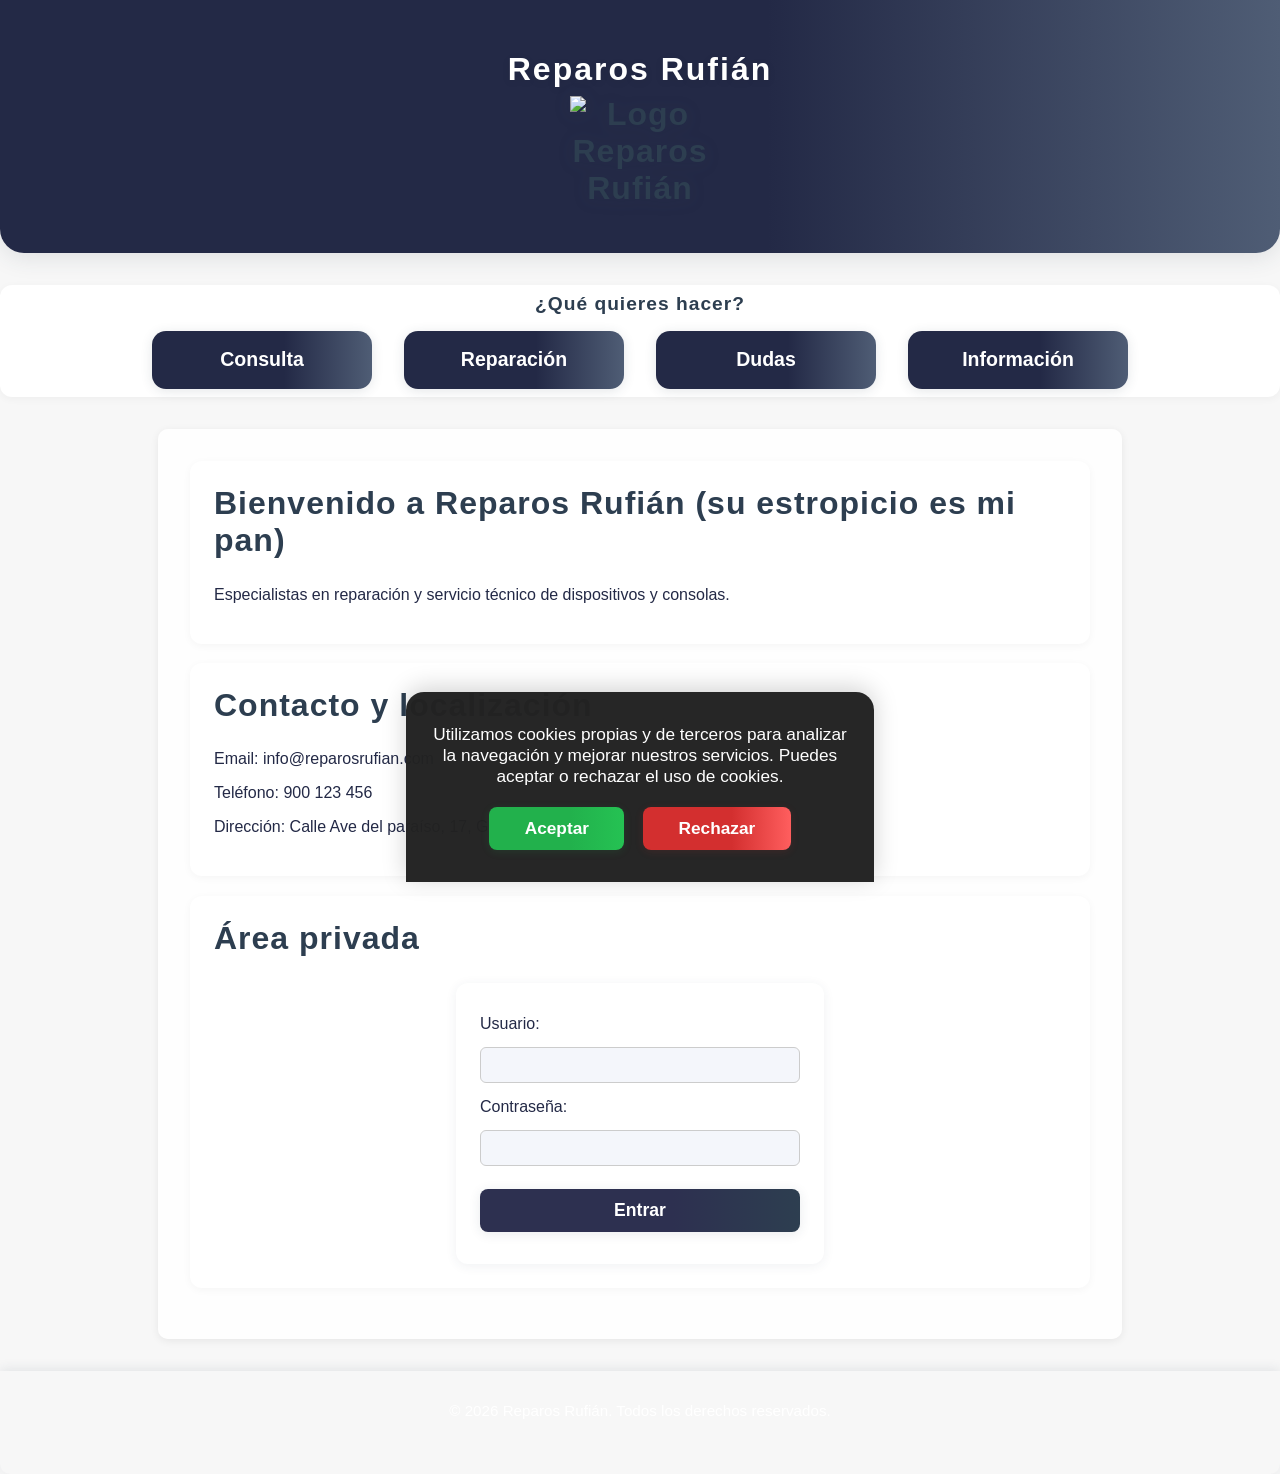
==== index.html @ eb34d046 "Add files via upload" ====
<!DOCTYPE html>
<html lang="es">
<head>
    <meta charset="UTF-8">
    <meta name="viewport" content="width=device-width, initial-scale=1.0, maximum-scale=1.0, user-scalable=no">
    <title>Reparos Rufián</title>
    <link rel="stylesheet" href="estilos.css">
    <style>
    /* Responsive styles for mobile */
    body {
        margin: 0;
        padding: 0;
        font-size: 1rem;
        background: #f7f7f7;
    }
    header h1 {
        font-size: 2rem;
        text-align: center;
        margin: 1rem 0 0.5rem 0;
    }
    header h2 img {
        max-width: 140px!important;
        margin: 0.5rem auto!important;
    }
    #menu-inicial {
        margin: 1rem 0;
        padding: 0.5rem;
    }
    #menu-inicial h2 {
        font-size: 1.2rem;
    }
    #menu-inicial div {
        flex-direction: row;
        gap: 2rem;
        width: auto;
        align-items: center;
        justify-content: center;
    }
    .menu-btn-soph {
        min-width: 220px;
        max-width: 220px;
        display: inline-flex;
        justify-content: center;
        align-items: center;
        font-size: 1.22rem!important;
        font-weight: 700!important;
        padding: 1.1rem 0!important;
        margin: 0;
        text-align: center;
    }
    main {
        padding: 0.5rem;
    }
    section {
        margin-bottom: 1.2rem;
        padding: 0.5rem;
        border-radius: 12px;
        background: #fff;
        box-shadow: 0 2px 8px rgba(0,0,0,0.04);
    }
    #contacto p, #privada p {
        font-size: 1rem;
        word-break: break-all;
    }
    #privada form {
        display: flex;
        flex-direction: column;
        gap: 0.7rem;
        max-width: 320px;
        margin: 0 auto;
    }
    #privada input {
        font-size: 1rem;
        padding: 0.5rem;
        border-radius: 6px;
        border: 1px solid #ccc;
    }
    #privada button {
        font-size: 1.1rem;
        padding: 0.7rem;
        border-radius: 8px;
        background: linear-gradient(90deg,#2d3050 60%,#2d3e50 100%);
        color: #fff;
        border: none;
        font-weight: 700;
        margin-top: 0.5rem;
        cursor: pointer;
    }
    footer {
        font-size: 0.95rem;
        text-align: center;
        padding: 1rem 0 2.5rem 0;
        background: #f7f7f7;
    }
    @media (min-width: 600px) {
        #menu-inicial div {
            flex-direction: row;
            gap: 2rem;
            width: auto;
            align-items: center;
        }
        .menu-btn-soph {
            max-width: none;
            width: auto;
        }
        main {
            padding: 2rem;
        }
        section {
            padding: 1.5rem;
        }
    }
    </style>
    <link rel="icon" type="image/png" href="logo1.png">
</head>
<body>
    <header>
        <h1>Reparos Rufián</h1>
        <h2><img src="C:\Users\david\Downloads\logo1.png" alt="Logo Reparos Rufián" style="max-width:220px;display:block;margin:1rem auto;"></h2>
    </header>
    <section id="menu-inicial" style="display:flex;flex-direction:column;align-items:center;justify-content:center;margin:2rem 0;">
        <h2>¿Qué quieres hacer?</h2>
        <div style="display:flex;gap:2rem;flex-wrap:wrap;justify-content:center;">
            <a href="consulta.html" class="menu-btn-soph">Consulta</a>
            <a href="reparacion.html" class="menu-btn-soph">Reparación</a>
            <a href="dudas.html" class="menu-btn-soph">Dudas</a>
            <a href="info.html" class="menu-btn-soph">Información</a>
        </div>
    </section>
    <main>
        <section id="inicio">
            <h2>Bienvenido a Reparos Rufián (su estropicio es mi pan)</h2>
            
            <p>Especialistas en reparación y servicio técnico de dispositivos y consolas.</p>
        </section>
        <!-- Sección de servicios eliminada, ahora está en info.html -->
        <!-- Sección de tarifas eliminada, ahora está en info.html -->
        <!-- Sección de sobre nosotros eliminada, ahora está en info.html -->
        <section id="contacto">
            <h2>Contacto y localización</h2>
            <p>Email: info@reparosrufian.com</p>
            <p>Teléfono: 900 123 456</p>
            <p>Dirección: Calle Ave del paraíso, 17, Guarromán, Jaén </p>
        </section>
        <section id="privada">
            <h2>Área privada</h2>
            <form>
                <label for="usuario">Usuario:</label>
                <input type="text" id="usuario" name="usuario" required>
                <label for="clave">Contraseña:</label>
                <input type="password" id="clave" name="clave" required>
                <button type="submit">Entrar</button>
            </form>
        </section>
    </main>
    <footer>
        <p>&copy; 2026 Reparos Rufián. Todos los derechos reservados.</p>
        <div id="cookie-popup" style="position:fixed;left:0;right:0;bottom:2vh;background:rgba(34,34,34,0.98);color:#fff;padding:2rem 1.5rem;display:none;flex-direction:column;align-items:center;gap:1.2rem;z-index:1000;box-shadow:0 -4px 24px rgba(0,0,0,0.18);font-size:1.08rem;border-radius:18px 18px 0 0;animation:slideUp 0.7s cubic-bezier(.4,1.4,.6,1) 1;max-width:420px;margin:auto;right:0;left:0;">
            <span style="text-align:center;">Utilizamos cookies propias y de terceros para analizar la navegación y mejorar nuestros servicios. Puedes aceptar o rechazar el uso de cookies.</span>
            <div style="display:flex;gap:1.2rem;justify-content:center;">
                <button id="aceptarCookies" style="padding:0.7rem 2.2rem;background:linear-gradient(90deg,#22B14C 60%,#25C253 100%);color:#fff;border:none;border-radius:8px;font-weight:700;cursor:pointer;font-size:1.08rem;box-shadow:0 2px 8px rgba(34,177,76,0.13);transition:background 0.2s;">Aceptar</button>
                <button id="rechazarCookies" style="padding:0.7rem 2.2rem;background:linear-gradient(90deg,#d32f2f 60%,#ff5e5e 100%);color:#fff;border:none;border-radius:8px;font-weight:700;cursor:pointer;font-size:1.08rem;box-shadow:0 2px 8px rgba(211,47,47,0.13);transition:background 0.2s;">Rechazar</button>
            </div>
        </div>
        <style>
        @keyframes slideUp {
            from { transform: translateY(100%); opacity: 0; }
            to { transform: translateY(0); opacity: 1; }
        }
        </style>
        <script>
        // Cookies popup logic
        function setCookie(name, value, days) {
            let expires = "";
            if (days) {
                const date = new Date();
                date.setTime(date.getTime() + (days*24*60*60*1000));
                expires = "; expires=" + date.toUTCString();
            }
            document.cookie = name + "=" + (value || "")  + expires + "; path=/";
        }
        function getCookie(name) {
            const nameEQ = name + "=";
            const ca = document.cookie.split(';');
            for(let i=0;i < ca.length;i++) {
                let c = ca[i];
                while (c.charAt(0)==' ') c = c.substring(1,c.length);
                if (c.indexOf(nameEQ) == 0) return c.substring(nameEQ.length,c.length);
            }
            return null;
        }
        window.addEventListener('DOMContentLoaded', function() {
            const popup = document.getElementById('cookie-popup');
            const btnAceptar = document.getElementById('aceptarCookies');
            const btnRechazar = document.getElementById('rechazarCookies');
            if(getCookie('cookiesAceptadas')) {
                popup.style.display = 'none';
            } else {
                popup.style.display = 'flex';
            }
            btnAceptar.onclick = function() {
                setCookie('cookiesAceptadas','si',365);
                popup.style.display = 'none';
            };
            btnRechazar.onclick = function() {
                setCookie('cookiesAceptadas','no',365);
                popup.style.display = 'none';
            };
        });
        </script>
        <script>
        const btn = document.getElementById('toggleNosotros');
        const contenido = document.getElementById('contenidoNosotros');
        btn.addEventListener('click', function() {
            if (contenido.style.display === 'none') {
                contenido.style.display = 'block';
                btn.textContent = 'Ocultar';
            } else {
                contenido.style.display = 'none';
                btn.textContent = 'Ver más';
            }
        });
        </script>
    </footer>
</body>
</html>
---- estilos.css ----
body {
    font-family: 'Segoe UI', 'Roboto', Arial, sans-serif;
    margin: 0;
    padding: 0;
    min-height: 100vh;
    background: linear-gradient(120deg, #e0e7ff 0%, #f7f7f7 100%);
    color: #232946;
    box-sizing: border-box;
}

header {
    background: linear-gradient(90deg, #232946 60%, #4f5d75 100%);
    color: #fff;
    padding: 2.2rem 0 1.2rem 0;
    text-align: center;
    box-shadow: 0 4px 24px rgba(44,62,80,0.13);
    border-radius: 0 0 24px 24px;
    position: relative;
}

header h1 {
    margin: 0 0 0.5rem 0;
    font-size: 2.5rem;
    letter-spacing: 2px;
    font-weight: 800;
    text-shadow: 0 2px 8px rgba(0,0,0,0.08);
}

header img {
    max-width: 120px;
    margin: 1rem auto 0 auto;
    display: block;
    filter: drop-shadow(0 2px 8px rgba(44,62,80,0.13));
}

main {
    max-width: 900px;
    margin: 2.5rem auto;
    padding: 2rem 1.5rem;
    background: rgba(255,255,255,0.98);
    border-radius: 18px;
    box-shadow: 0 4px 32px rgba(44,62,80,0.10);
    position: relative;
    z-index: 1;
}

section, .card {
    margin-bottom: 2.5rem;
    background: #f4f6fb;
    border-radius: 14px;
    box-shadow: 0 2px 12px rgba(44,62,80,0.07);
    padding: 2rem 1.5rem;
    transition: box-shadow 0.2s;
}

section:hover, .card:hover {
    box-shadow: 0 6px 24px rgba(44,62,80,0.13);
}

h2 {
    color: #232946;
    margin-top: 0;
    font-size: 2rem;
    font-weight: 700;
    letter-spacing: 1px;
}

form {
    display: flex;
    flex-direction: column;
    gap: 1.1rem;
    max-width: 420px;
    margin: 0 auto;
    background: #fff;
    border-radius: 12px;
    box-shadow: 0 2px 12px rgba(44,62,80,0.07);
    padding: 2rem 1.5rem;
}

form label {
    font-weight: 600;
    color: #232946;
    margin-bottom: 0.2rem;
}

form input, form textarea, form select {
    padding: 0.8rem 1rem;
    border-radius: 8px;
    border: 1.5px solid #b8c1ec;
    font-size: 1.08rem;
    background: #f4f6fb;
    transition: border 0.2s, box-shadow 0.2s;
    outline: none;
    margin-bottom: 0.2rem;
}

form input:focus, form textarea:focus, form select:focus {
    border: 1.5px solid #232946;
    box-shadow: 0 2px 8px rgba(44,62,80,0.10);
}

form button {
    background: linear-gradient(90deg, #232946 60%, #4f5d75 100%);
    color: #fff;
    border: none;
    border-radius: 8px;
    padding: 1rem 0;
    font-size: 1.15rem;
    font-weight: 700;
    cursor: pointer;
    box-shadow: 0 2px 12px rgba(44,62,80,0.10);
    transition: background 0.2s, box-shadow 0.2s, color 0.2s;
    margin-top: 0.5rem;
}

form button:hover {
    background: linear-gradient(90deg, #4f5d75 60%, #232946 100%);
    color: #ffb347;
    box-shadow: 0 4px 18px rgba(44,62,80,0.18);
}

.menu-btn-soph {
    padding: 1.1rem 2.3rem!important;
    background: linear-gradient(90deg,#232946 60%,#4f5d75 100%)!important;
    color: #fff!important;
    border-radius: 14px!important;
    text-decoration: none!important;
    font-size: 1.22rem!important;
    font-weight: 700!important;
    box-shadow: 0 2px 12px rgba(44,62,80,0.13)!important;
    border: none!important;
    transition: background 0.2s, box-shadow 0.2s, color 0.2s;
    margin: 0.5rem 0.5rem;
    display: inline-block;
}

.menu-btn-soph:hover {
    background: linear-gradient(90deg,#4f5d75 60%,#232946 100%)!important;
    color: #ffb347!important;
    box-shadow: 0 4px 18px rgba(44,62,80,0.18)!important;
}

footer {
    background: linear-gradient(90deg, #232946 60%, #4f5d75 100%);
    color: #fff;
    text-align: center;
    padding: 1.5rem 0 1rem 0;
    margin-top: 2rem;
    border-radius: 0 0 18px 18px;
    box-shadow: 0 -2px 12px rgba(44,62,80,0.10);
    font-size: 1.08rem;
}

ul {
    padding-left: 1.2rem;
}

@media (max-width: 900px) {
    main {
        padding: 1rem 0.5rem;
    }
    section, .card {
        padding: 1.2rem 0.5rem;
    }
}

@media (max-width: 700px) {
    main {
        padding: 0.5rem;
    }
    section, .card {
        padding: 0.7rem 0.2rem;
    }
    header img {
        max-width: 80px;
    }
    h2 {
        font-size: 1.3rem;
    }
}

nav ul {
    list-style: none;
    padding: 0;
    margin: 0;
    display: flex;
    justify-content: center;
    flex-wrap: wrap;
}

nav ul li {
    margin: 0 1rem;
}

nav ul li a {
    color: #fff;
    text-decoration: none;
    font-weight: 500;
    transition: color 0.2s;
    background-image: "C:\Users\david\Desktop\SISI\Rufián calvo.png";
}

nav ul li a:hover {
    color: #ffb347;
}

main {
    max-width: 900px;
    margin: 2rem auto;
    padding: 1rem;
    background: rgba(255,255,255,0.92) url("C:\Users\david\Desktop\SISI\Rufián calvo.png") left bottom;
    background-size: 180px auto;
    border-radius: 10px;
    box-shadow: 0 2px 8px rgba(0,0,0,0.07);
    background-image: "C:\Users\david\Desktop\SISI\Rufián calvo.png";
}

section {
    margin-bottom: 2.5rem;
}

h2 {
    color: #2d3e50;
    margin-top: 0;
}

form {
    display: flex;
    flex-direction: column;
    gap: 0.7rem;
    max-width: 400px;
    margin: 0 auto;
}

form label {
    font-weight: 500;
}

form input, form textarea, form button {
    padding: 0.5rem;
    border-radius: 5px;
    border: 1px solid #bbb;
    font-size: 1rem;
}

form button {
    background: #2d3e50;
    color: #fff;
    border: none;
    cursor: pointer;
    font-weight: 600;
    transition: 0.2s;
}

form button:hover {
    background: #ffb347;
    color: #222;
}

ul {
    padding-left: 1.2rem;
}

footer {
    background: #2d3e50;
    color: #fff;
    text-align: center;
    padding: 1rem 0;
    margin-top: 2rem;
    border-radius: 0 0 10px 10px;
}

@media (max-width: 700px) {
    main {
        padding: 0.5rem;
    }
    nav ul {
        flex-direction: column;
        gap: 0.5rem;
    }
    section {
        margin-bottom: 1.5rem;
    }
}
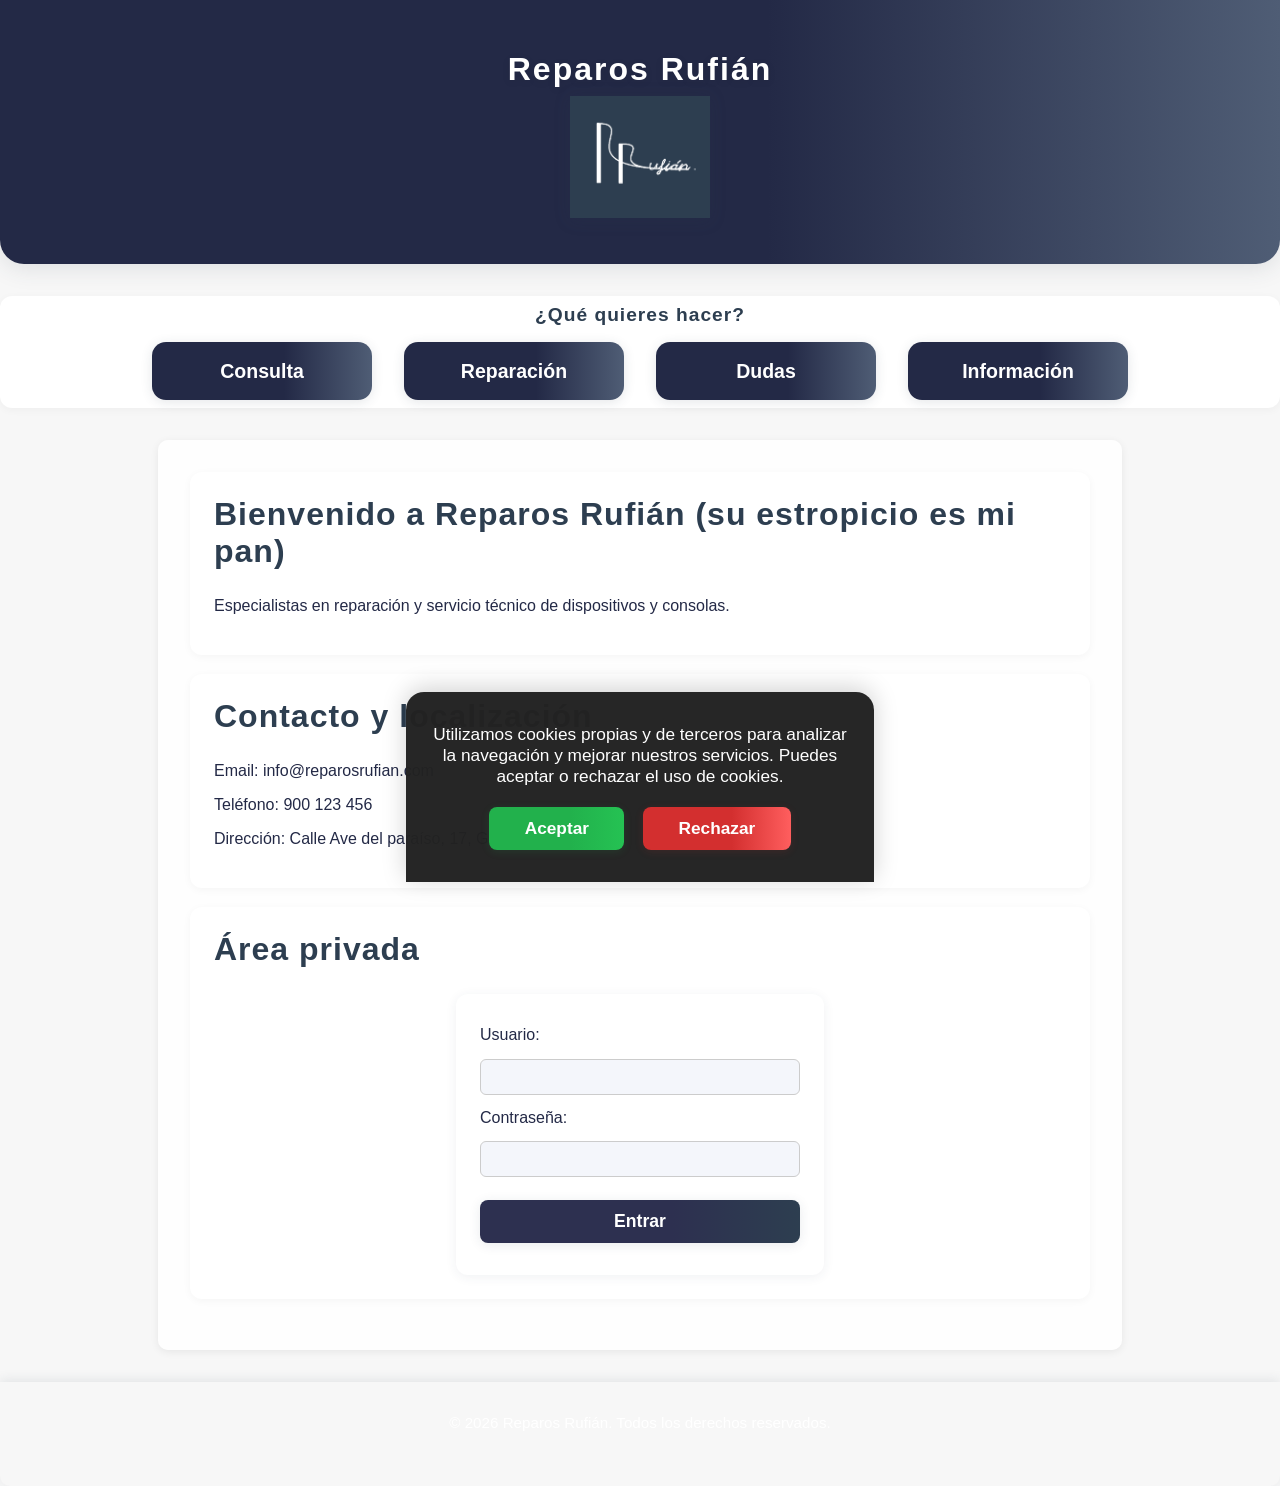
==== commit 279d39bb: "Fix HTML encoding issues and clean up structure" ====
--- a/index.html
+++ b/index.html
@@ -116,7 +116,9 @@
 <body>
     <header>
         <h1>Reparos Rufián</h1>
-        <h2><img src="C:\Users\david\Downloads\logo1.png" alt="Logo Reparos Rufián" style="max-width:220px;display:block;margin:1rem auto;"></h2>
+        <h2>
+            <img src="logo1.png" alt="Logo Reparos Rufián" style="max-width:120px;vertical-align:middle;margin-left:1rem;">
+        </h2>    
     </header>
     <section id="menu-inicial" style="display:flex;flex-direction:column;align-items:center;justify-content:center;margin:2rem 0;">
         <h2>¿Qué quieres hacer?</h2>
@@ -224,3 +226,4 @@
     </footer>
 </body>
 </html>
+
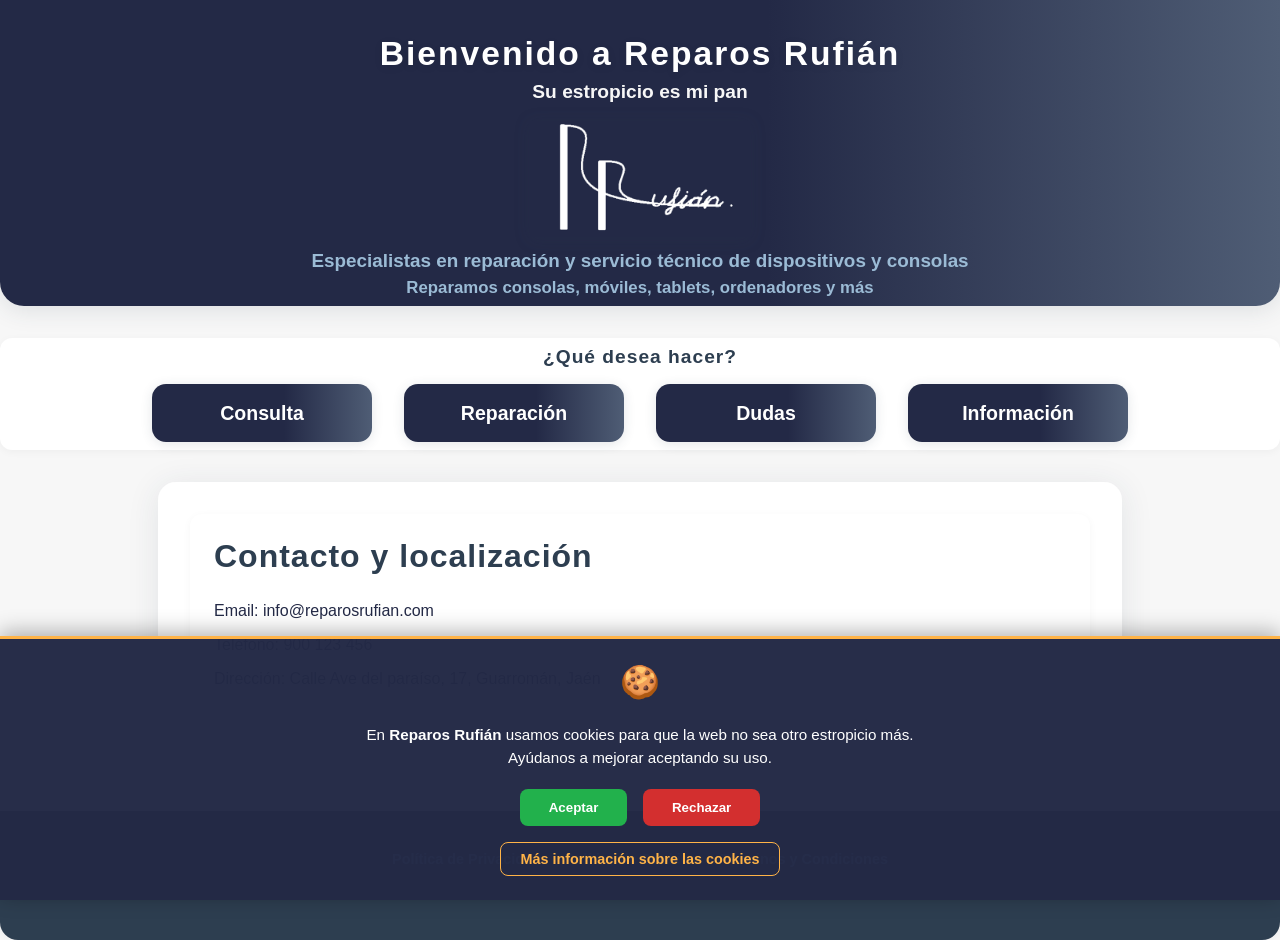
==== commit b7d257d6: "Add files via upload" ====
--- a/index.html
+++ b/index.html
@@ -21,6 +21,7 @@
     header h2 img {
         max-width: 140px!important;
         margin: 0.5rem auto!important;
+        
     }
     #menu-inicial {
         margin: 1rem 0;
@@ -114,14 +115,15 @@
     <link rel="icon" type="image/png" href="logo1.png">
 </head>
 <body>
-    <header>
-        <h1>Reparos Rufián</h1>
-        <h2>
-            <img src="logo1.png" alt="Logo Reparos Rufián" style="max-width:120px;vertical-align:middle;margin-left:1rem;">
-        </h2>    
+    <header style="display: flex; flex-direction: column; align-items: center; gap: 0.3rem; padding-bottom: 0.5rem;">
+        <h1 style="margin: 0; font-size: 2.1rem; text-align: center;">Bienvenido a Reparos Rufián</h1>
+        <div style="font-size: 1.20rem; font-weight: 700; color: #f7f7f7; margin-top: 0.2rem; text-align: center; ">Su estropicio es mi pan</div>
+        <img src="logo1.png" alt="Logo Reparos Rufián" style="max-width: 220px; margin: 0.8rem auto 0.3rem auto; display: block;">
+        <div style="font-size: 1.18rem; font-weight: 700; color: #9bbbd5; margin-top: 0.2rem; text-align: center; ">Especialistas en reparación y servicio técnico de dispositivos y consolas</div>
+        <div style="font-size: 1.05rem; color: #9bbbd5; margin-top: 0.1rem; text-align: center; font-weight: 600; ">Reparamos consolas, móviles, tablets, ordenadores y más</div>
     </header>
     <section id="menu-inicial" style="display:flex;flex-direction:column;align-items:center;justify-content:center;margin:2rem 0;">
-        <h2>¿Qué quieres hacer?</h2>
+        <h2>¿Qué desea hacer?</h2>
         <div style="display:flex;gap:2rem;flex-wrap:wrap;justify-content:center;">
             <a href="consulta.html" class="menu-btn-soph">Consulta</a>
             <a href="reparacion.html" class="menu-btn-soph">Reparación</a>
@@ -130,11 +132,6 @@
         </div>
     </section>
     <main>
-        <section id="inicio">
-            <h2>Bienvenido a Reparos Rufián (su estropicio es mi pan)</h2>
-            
-            <p>Especialistas en reparación y servicio técnico de dispositivos y consolas.</p>
-        </section>
         <!-- Sección de servicios eliminada, ahora está en info.html -->
         <!-- Sección de tarifas eliminada, ahora está en info.html -->
         <!-- Sección de sobre nosotros eliminada, ahora está en info.html -->
@@ -144,86 +141,86 @@
             <p>Teléfono: 900 123 456</p>
             <p>Dirección: Calle Ave del paraíso, 17, Guarromán, Jaén </p>
         </section>
-        <section id="privada">
-            <h2>Área privada</h2>
-            <form>
-                <label for="usuario">Usuario:</label>
-                <input type="text" id="usuario" name="usuario" required>
-                <label for="clave">Contraseña:</label>
-                <input type="password" id="clave" name="clave" required>
-                <button type="submit">Entrar</button>
-            </form>
-        </section>
     </main>
-    <footer>
-        <p>&copy; 2026 Reparos Rufián. Todos los derechos reservados.</p>
-        <div id="cookie-popup" style="position:fixed;left:0;right:0;bottom:2vh;background:rgba(34,34,34,0.98);color:#fff;padding:2rem 1.5rem;display:none;flex-direction:column;align-items:center;gap:1.2rem;z-index:1000;box-shadow:0 -4px 24px rgba(0,0,0,0.18);font-size:1.08rem;border-radius:18px 18px 0 0;animation:slideUp 0.7s cubic-bezier(.4,1.4,.6,1) 1;max-width:420px;margin:auto;right:0;left:0;">
-            <span style="text-align:center;">Utilizamos cookies propias y de terceros para analizar la navegación y mejorar nuestros servicios. Puedes aceptar o rechazar el uso de cookies.</span>
-            <div style="display:flex;gap:1.2rem;justify-content:center;">
-                <button id="aceptarCookies" style="padding:0.7rem 2.2rem;background:linear-gradient(90deg,#22B14C 60%,#25C253 100%);color:#fff;border:none;border-radius:8px;font-weight:700;cursor:pointer;font-size:1.08rem;box-shadow:0 2px 8px rgba(34,177,76,0.13);transition:background 0.2s;">Aceptar</button>
-                <button id="rechazarCookies" style="padding:0.7rem 2.2rem;background:linear-gradient(90deg,#d32f2f 60%,#ff5e5e 100%);color:#fff;border:none;border-radius:8px;font-weight:700;cursor:pointer;font-size:1.08rem;box-shadow:0 2px 8px rgba(211,47,47,0.13);transition:background 0.2s;">Rechazar</button>
+<footer style="position: relative; background-color: #2d3e50; padding: 1.5rem 0 2.5rem 0; border-radius: 0 0 18px 18px; text-align: center;">
+        <div style="display: flex; flex-wrap: wrap; justify-content: center; gap: 1.5rem; margin-bottom: 1rem; padding-top: 1rem;">
+            <a href="privacidad.html" style="color: #93cef9; text-decoration: none; font-size: 0.9rem; font-weight: 700;">Política de Privacidad</a>
+            <a href="cookies-info.html" style="color: #93cef9; text-decoration: none; font-size: 0.9rem; font-weight: 700;">Política de Cookies</a>
+            <a href="terminos.html" style="color: #93cef9; text-decoration: none; font-size: 0.9rem; font-weight: 700;">Términos y Condiciones</a>
+        </div>
+
+        <p style="color: #2d3e50; font-weight: 600; margin: 0; font-size: 0.95rem;">&copy; 2026 Reparos Rufián. Todos los derechos reservados.</p>
+
+        <div id="cookie-popup" style="position:fixed; left:0; right:0; bottom:0; background:rgba(35, 41, 70, 0.98); color:#fff; padding:1.5rem; display:none; flex-direction:column; align-items:center; z-index:10000; box-shadow: 0 -4px 20px rgba(0,0,0,0.3); border-top: 3px solid #ffb347; animation: slideUp 0.6s ease-out;">
+            <div style="font-size: 2rem; margin-bottom: 0.5rem;">🍪</div>
+            <p style="text-align:center; margin-bottom: 1.2rem; max-width: 600px; font-family: 'Segoe UI', sans-serif; line-height: 1.5;">
+                En <strong>Reparos Rufián</strong> usamos cookies para que la web no sea otro estropicio más. <br>Ayúdanos a mejorar aceptando su uso.
+            </p>
+            <div style="display:flex; gap:1rem; margin-bottom: 1rem;">
+                <button id="aceptarCookies" style="padding:0.7rem 1.8rem; background:#22B14C; color:white; border:none; border-radius:8px; cursor:pointer; font-weight:700; transition: 0.3s;">Aceptar</button>
+                <button id="rechazarCookies" style="padding:0.7rem 1.8rem; background:#d32f2f; color:white; border:none; border-radius:8px; cursor:pointer; font-weight:700; transition: 0.3s;">Rechazar</button>
             </div>
+            <a href="cookies-info.html" style="text-decoration: none;">
+                <button type="button" style="padding:0.5rem 1.2rem; background: transparent; color: #ffb347; border: 1px solid #ffb347; border-radius: 8px; cursor:pointer; font-weight:600; font-size: 0.9rem; transition: 0.3s;">
+                    Más información sobre las cookies
+                </button>
+            </a>
         </div>
+
         <style>
-        @keyframes slideUp {
-            from { transform: translateY(100%); opacity: 0; }
-            to { transform: translateY(0); opacity: 1; }
-        }
+            @keyframes slideUp {
+                from { transform: translateY(100%); opacity: 0; }
+                to { transform: translateY(0); opacity: 1; }
+            }
+            #cookie-popup button:hover {
+                filter: brightness(1.1);
+                transform: scale(1.02);
+            }
         </style>
+
         <script>
-        // Cookies popup logic
-        function setCookie(name, value, days) {
-            let expires = "";
-            if (days) {
-                const date = new Date();
-                date.setTime(date.getTime() + (days*24*60*60*1000));
-                expires = "; expires=" + date.toUTCString();
-            }
-            document.cookie = name + "=" + (value || "")  + expires + "; path=/";
-        }
-        function getCookie(name) {
-            const nameEQ = name + "=";
-            const ca = document.cookie.split(';');
-            for(let i=0;i < ca.length;i++) {
-                let c = ca[i];
-                while (c.charAt(0)==' ') c = c.substring(1,c.length);
-                if (c.indexOf(nameEQ) == 0) return c.substring(nameEQ.length,c.length);
-            }
-            return null;
-        }
-        window.addEventListener('DOMContentLoaded', function() {
-            const popup = document.getElementById('cookie-popup');
-            const btnAceptar = document.getElementById('aceptarCookies');
-            const btnRechazar = document.getElementById('rechazarCookies');
-            if(getCookie('cookiesAceptadas')) {
-                popup.style.display = 'none';
-            } else {
-                popup.style.display = 'flex';
-            }
-            btnAceptar.onclick = function() {
-                setCookie('cookiesAceptadas','si',365);
-                popup.style.display = 'none';
-            };
-            btnRechazar.onclick = function() {
-                setCookie('cookiesAceptadas','no',365);
-                popup.style.display = 'none';
-            };
-        });
-        </script>
-        <script>
-        const btn = document.getElementById('toggleNosotros');
-        const contenido = document.getElementById('contenidoNosotros');
-        btn.addEventListener('click', function() {
-            if (contenido.style.display === 'none') {
-                contenido.style.display = 'block';
-                btn.textContent = 'Ocultar';
-            } else {
-                contenido.style.display = 'none';
-                btn.textContent = 'Ver más';
-            }
-        });
+            // Lógica de Cookies
+            function setCookie(name, value, days) {
+                let expires = "";
+                if (days) {
+                    const date = new Date();
+                    date.setTime(date.getTime() + (days*24*60*60*1000));
+                    expires = "; expires=" + date.toUTCString();
+                }
+                document.cookie = name + "=" + (value || "")  + expires + "; path=/";
+            }
+
+            function getCookie(name) {
+                const nameEQ = name + "=";
+                const ca = document.cookie.split(';');
+                for(let i=0; i < ca.length; i++) {
+                    let c = ca[i];
+                    while (c.charAt(0)==' ') c = c.substring(1,c.length);
+                    if (c.indexOf(nameEQ) == 0) return c.substring(nameEQ.length,c.length);
+                }
+                return null;
+            }
+
+            window.addEventListener('DOMContentLoaded', function() {
+                const popup = document.getElementById('cookie-popup');
+                const btnAceptar = document.getElementById('aceptarCookies');
+                const btnRechazar = document.getElementById('rechazarCookies');
+
+                if(!getCookie('cookiesAceptadas')) {
+                    popup.style.display = 'flex';
+                }
+
+                btnAceptar.onclick = function() {
+                    setCookie('cookiesAceptadas','si', 365);
+                    popup.style.display = 'none';
+                };
+
+                btnRechazar.onclick = function() {
+                    setCookie('cookiesAceptadas','no', 365);
+                    popup.style.display = 'none';
+                };
+            });
         </script>
     </footer>
 </body>
 </html>
-
--- a/estilos.css
+++ b/estilos.css
@@ -208,12 +208,16 @@
 main {
     max-width: 900px;
     margin: 2rem auto;
-    padding: 1rem;
-    background: rgba(255,255,255,0.92) url("C:\Users\david\Desktop\SISI\Rufián calvo.png") left bottom;
-    background-size: 180px auto;
-    border-radius: 10px;
-    box-shadow: 0 2px 8px rgba(0,0,0,0.07);
-    background-image: "C:\Users\david\Desktop\SISI\Rufián calvo.png";
+    padding: 2rem;
+    background: rgba(255,255,255,0.95);
+    /* Usamos ruta relativa. Asegúrate de que la foto esté en la misma carpeta */
+    background-image: url("rufian_calvo.png"); 
+    background-repeat: no-repeat;
+    background-position: right bottom;
+    background-size: 150px auto;
+    border-radius: 18px;
+    box-shadow: 0 4px 32px rgba(44,62,80,0.10);
+    position: relative;
 }
 
 section {
@@ -283,3 +287,56 @@
         margin-bottom: 1.5rem;
     }
 }
+.dispositivo-selector {
+    display: grid;
+    grid-template-columns: repeat(auto-fit, minmax(100px, 1fr));
+    gap: 1rem;
+    margin: 1rem 0;
+}
+
+/* Escondemos el radio button real */
+.radio-card input[type="radio"] {
+    display: none;
+}
+
+/* Estilo de la tarjeta */
+.radio-card .card-content {
+    display: flex;
+    flex-direction: column;
+    align-items: center;
+    justify-content: center;
+    padding: 1rem;
+    background: #fff;
+    border: 2px solid #ddd;
+    border-radius: 12px;
+    cursor: pointer;
+    transition: all 0.3s ease;
+    text-align: center;
+}
+
+.radio-card .card-content img {
+    width: 50px;
+    height: 50px;
+    margin-bottom: 0.5rem;
+    object-fit: contain;
+}
+
+.radio-card .card-content span {
+    font-weight: 600;
+    color: #2d3050;
+    font-size: 0.9rem;
+}
+
+/* Efecto al pasar el ratón */
+.radio-card:hover .card-content {
+    border-color: #93cef9;
+    background: #f0f8ff;
+}
+
+/* Estilo cuando la tarjeta está seleccionada */
+.radio-card input[type="radio"]:checked + .card-content {
+    border-color: #2d3050;
+    background: #93cef9;
+    transform: scale(1.05);
+    box-shadow: 0 4px 12px rgba(0,0,0,0.1);
+}
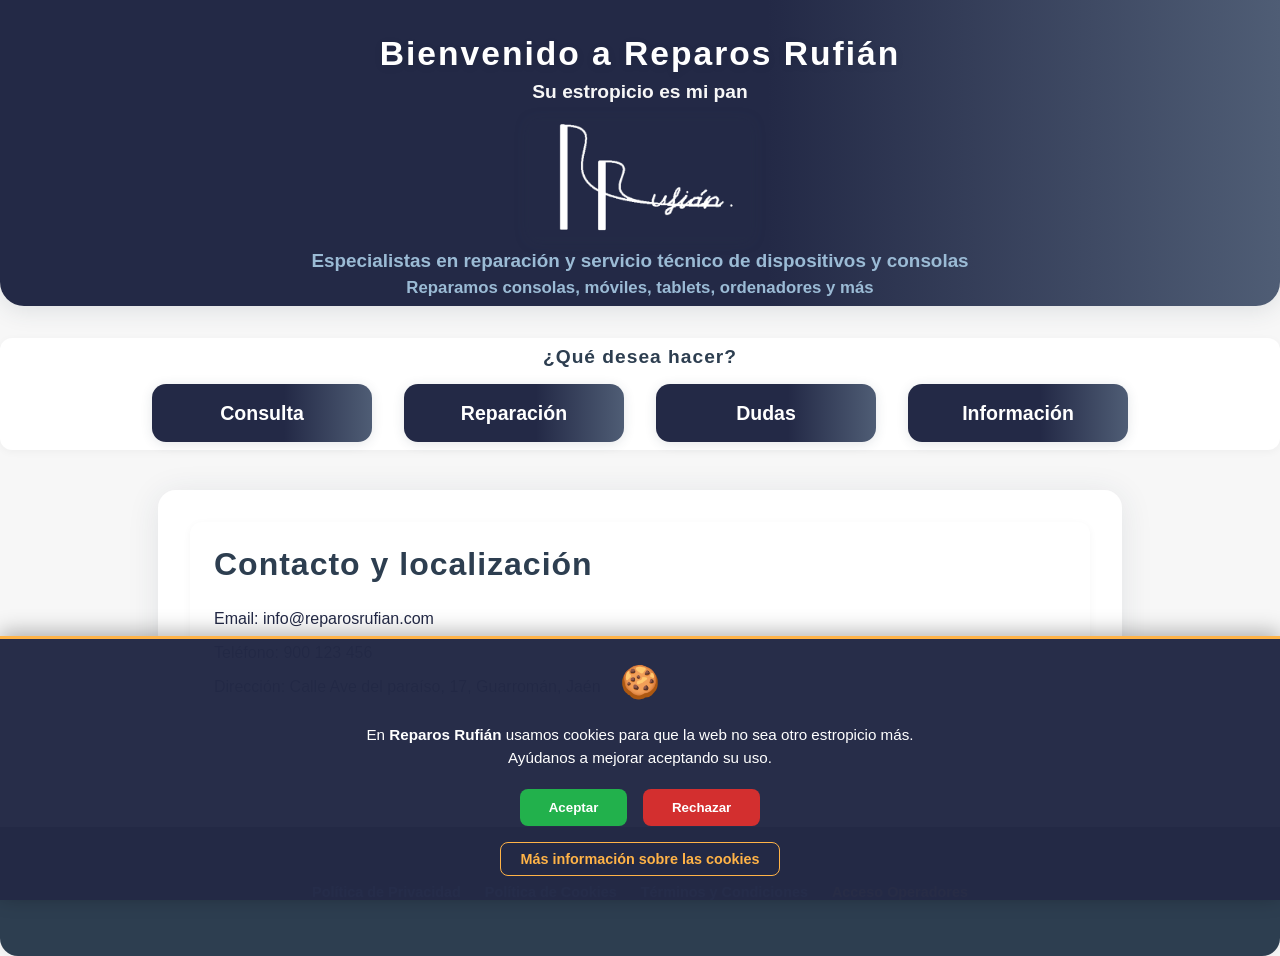
==== commit 0ded7d73: "Add files via upload" ====
--- a/index.html
+++ b/index.html
@@ -141,14 +141,9 @@
             <p>Teléfono: 900 123 456</p>
             <p>Dirección: Calle Ave del paraíso, 17, Guarromán, Jaén </p>
         </section>
+       
     </main>
 <footer style="position: relative; background-color: #2d3e50; padding: 1.5rem 0 2.5rem 0; border-radius: 0 0 18px 18px; text-align: center;">
-        <div style="display: flex; flex-wrap: wrap; justify-content: center; gap: 1.5rem; margin-bottom: 1rem; padding-top: 1rem;">
-            <a href="privacidad.html" style="color: #93cef9; text-decoration: none; font-size: 0.9rem; font-weight: 700;">Política de Privacidad</a>
-            <a href="cookies-info.html" style="color: #93cef9; text-decoration: none; font-size: 0.9rem; font-weight: 700;">Política de Cookies</a>
-            <a href="terminos.html" style="color: #93cef9; text-decoration: none; font-size: 0.9rem; font-weight: 700;">Términos y Condiciones</a>
-        </div>
-
         <p style="color: #2d3e50; font-weight: 600; margin: 0; font-size: 0.95rem;">&copy; 2026 Reparos Rufián. Todos los derechos reservados.</p>
 
         <div id="cookie-popup" style="position:fixed; left:0; right:0; bottom:0; background:rgba(35, 41, 70, 0.98); color:#fff; padding:1.5rem; display:none; flex-direction:column; align-items:center; z-index:10000; box-shadow: 0 -4px 20px rgba(0,0,0,0.3); border-top: 3px solid #ffb347; animation: slideUp 0.6s ease-out;">
@@ -166,6 +161,12 @@
                 </button>
             </a>
         </div>
+        <div style="display: flex; flex-wrap: wrap; justify-content: center; gap: 1.5rem; margin-bottom: 1rem; padding-top: 1rem;">
+            <a href="privacidad.html" style="color: #93cef9; text-decoration: none; font-size: 0.9rem; font-weight: 700;">Política de Privacidad</a>
+            <a href="cookies-info.html" style="color: #93cef9; text-decoration: none; font-size: 0.9rem; font-weight: 700;">Política de Cookies</a>
+            <a href="terminos.html" style="color: #93cef9; text-decoration: none; font-size: 0.9rem; font-weight: 700;">Términos y Condiciones</a>
+            <a href="login.html" style="color: #ffb347; text-decoration: none; font-size: 0.9rem; font-weight: 700;">Acceso Operadores</a>
+        </div>
 
         <style>
             @keyframes slideUp {
--- a/estilos.css
+++ b/estilos.css
@@ -43,6 +43,7 @@
     box-shadow: 0 4px 32px rgba(44,62,80,0.10);
     position: relative;
     z-index: 1;
+    /* Hemos quitado el background-image de aquí */
 }
 
 section, .card {
@@ -205,20 +206,6 @@
     color: #ffb347;
 }
 
-main {
-    max-width: 900px;
-    margin: 2rem auto;
-    padding: 2rem;
-    background: rgba(255,255,255,0.95);
-    /* Usamos ruta relativa. Asegúrate de que la foto esté en la misma carpeta */
-    background-image: url("rufian_calvo.png"); 
-    background-repeat: no-repeat;
-    background-position: right bottom;
-    background-size: 150px auto;
-    border-radius: 18px;
-    box-shadow: 0 4px 32px rgba(44,62,80,0.10);
-    position: relative;
-}
 
 section {
     margin-bottom: 2.5rem;
